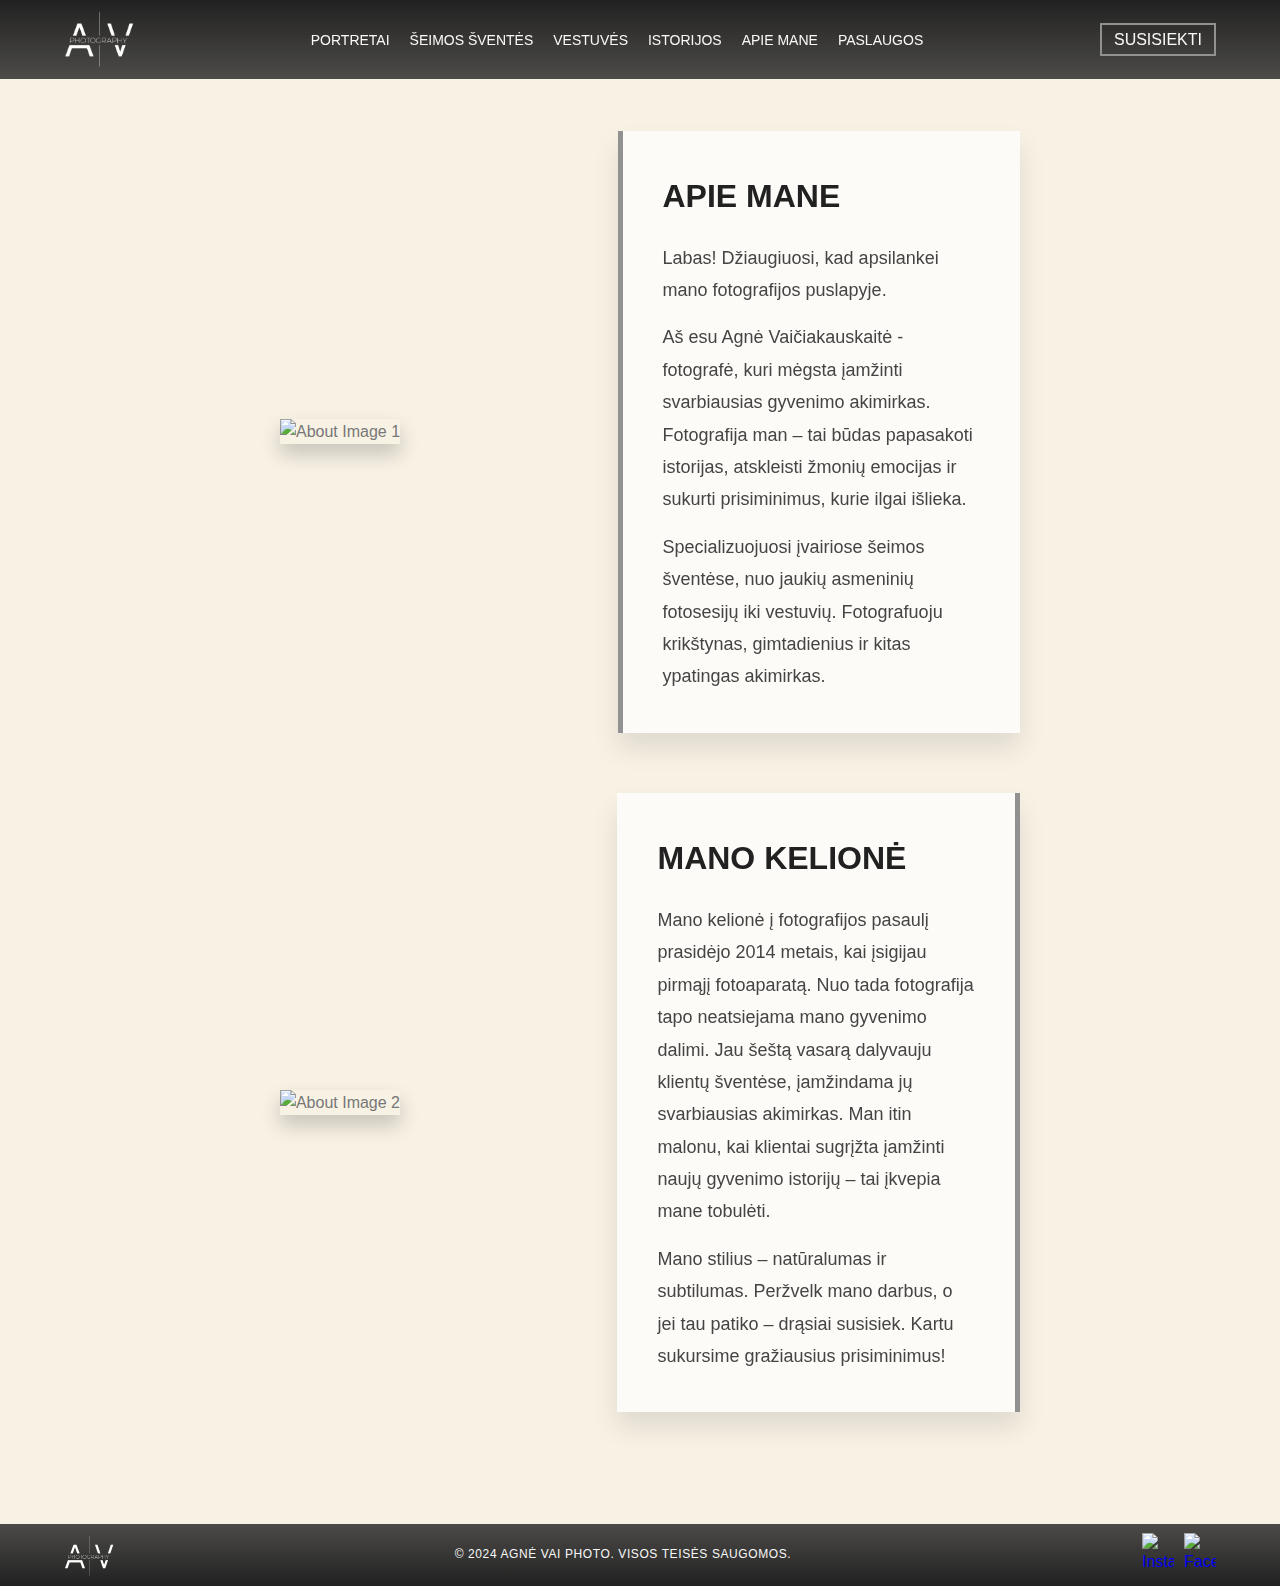
==== apie-mane/about.html @ 8f7ce567 "Created new pages" ====
<!DOCTYPE html>
<html lang="lt">
  <head>
    <meta charset="UTF-8" />
    <meta name="viewport" content="width=device-width, initial-scale=1.0" />
    <title>Apie Mane - Agnė Vai Photo</title>
    <!-- Link to the CSS file for Apie Mane page -->
    <link rel="stylesheet" href="about.css" />
    <link rel="icon" href="/favicon.ico" />
  </head>
  <body>
    <!-- Header -->
    <header id="header">
      <div class="header-container">
        <div class="logo" id="logo">
          <a href="home/index.html">
            <img src="logo_white-1.webp" alt="Agnė Vai Photography Logo" />
          </a>
        </div>

        <nav class="main-nav">
          <ul id="menu" class="menu">
            <li><a href="home/portraits.html">PORTRETAI</a></li>
            <li><a href="home/families.html">ŠEIMOS ŠVENTĖS</a></li>
            <li><a href="home/weddings.html">VESTUVĖS</a></li>
            <li><a href="home/stories.html">ISTORIJOS</a></li>
            <li><a href="home/about.html">APIE MANE</a></li>
            <li><a href="home/services.html">PASLAUGOS</a></li>
          </ul>
        </nav>

        <div class="contact-button">
          <a href="kontaktai/contacts.html" class="button">SUSISIEKTI</a>
        </div>
      </div>
    </header>

    <!-- About Me Section -->
    <section class="about-section">
      <!-- First Row: Image on left, text on right -->
      <div class="row">
        <div class="image-container">
          <img src="about.jpg" alt="About Image 1" />
        </div>
        <div class="text-container">
          <h2>APIE MANE</h2>
          <p>Labas! Džiaugiuosi, kad apsilankei mano fotografijos puslapyje.</p>
          <p>
            Aš esu Agnė Vaičiakauskaitė - fotografė, kuri mėgsta įamžinti
            svarbiausias gyvenimo akimirkas. Fotografija man – tai būdas
            papasakoti istorijas, atskleisti žmonių emocijas ir sukurti
            prisiminimus, kurie ilgai išlieka.
          </p>
          <p>
            Specializuojuosi įvairiose šeimos šventėse, nuo jaukių asmeninių
            fotosesijų iki vestuvių. Fotografuoju krikštynas, gimtadienius ir
            kitas ypatingas akimirkas.
          </p>
        </div>
      </div>

      <!-- Second Row: Text on left, image on right -->
      <div class="row reverse-row">
        <div class="text-container">
          <h2>MANO KELIONĖ</h2>
          <p>
            Mano kelionė į fotografijos pasaulį prasidėjo 2014 metais, kai
            įsigijau pirmąjį fotoaparatą. Nuo tada fotografija tapo neatsiejama
            mano gyvenimo dalimi. Jau šeštą vasarą dalyvauju klientų šventėse,
            įamžindama jų svarbiausias akimirkas. Man itin malonu, kai klientai
            sugrįžta įamžinti naujų gyvenimo istorijų – tai įkvepia mane
            tobulėti.
          </p>
          <p>
            Mano stilius – natūralumas ir subtilumas. Peržvelk mano darbus, o
            jei tau patiko – drąsiai susisiek. Kartu sukursime gražiausius
            prisiminimus!
          </p>
        </div>
        <div class="image-container">
          <img src="about (2).jpg" alt="About Image 2" />
        </div>
      </div>
    </section>

    <!-- Footer -->
    <footer>
      <div class="footer-container">
        <div class="footer-logo">
          <a href="index.html">
            <img src="logo_white-1.webp" alt="Agnė Vai Photo" />
          </a>
        </div>
        <div class="footer-text">
          <p>© 2024 AGNĖ VAI PHOTO. VISOS TEISĖS SAUGOMOS.</p>
        </div>
        <div class="footer-social">
          <a
            href="https://www.instagram.com/agnev_photography/"
            target="_blank"
          >
            <img
              src="https://img.icons8.com/?size=100&id=870&format=png&color=FFFFFF"
              alt="Instagram"
            />
          </a>
          <a
            href="https://www.facebook.com/agnevaiciakauskaitephotography/"
            target="_blank"
          >
            <img
              src="https://img.icons8.com/?size=100&id=435&format=png&color=FFFFFF"
              alt="Facebook"
            />
          </a>
        </div>
      </div>
    </footer>
  </body>
</html>
---- apie-mane/about.css ----
* {
  margin: 0;
  padding: 0;
  box-sizing: border-box;
}

body {
  font-family: "Roboto", sans-serif;
  color: #777;
  line-height: 1.6;
  background-color: #f8f2e5;
}

header {
  background-color: #212121;
  padding: 6px 0;
  color: #f8f8f8;
  position: sticky;
  top: 0;
  z-index: 1000;
  width: 100%;
  background: linear-gradient(to bottom, rgb(33, 33, 33) 0%, rgba(33, 33, 33, 0.8) 97%, rgba(248, 242, 229, 0) 95%);
}
header .header-container {
  display: flex;
  justify-content: space-between;
  align-items: center;
  width: 90%;
  max-width: 1200px;
  margin: 0 auto;
}
header .header-container .logo {
  display: inline-block;
}
header .header-container .logo img {
  max-width: 70px;
  width: 100%;
}
header .header-container .logo:hover {
  transform: scale(1.05);
}
header .header-container .main-nav {
  flex-grow: 1;
  display: flex;
  justify-content: center;
}
header .header-container .main-nav ul {
  display: flex;
  list-style: none;
  gap: 20px;
}
header .header-container .main-nav ul li a {
  color: #f8f8f8;
  text-decoration: none;
  font-weight: 400;
  font-size: 14px;
}
header .header-container .main-nav ul li a:hover {
  color: #919191;
}
header .header-container .contact-button .button {
  background-color: transparent;
  color: #f8f8f8;
  padding: 6px 12px;
  border: 2px solid #919191;
  text-decoration: none;
  font-weight: 300;
  transition: background-color 0.3s ease, color 0.3s ease;
}
header .header-container .contact-button .button:hover {
  background-color: #f8f8f8;
  color: #212121;
}

.about-section {
  display: flex;
  flex-direction: column;
  align-items: center;
  width: 90%;
  max-width: 1200px;
  margin: 50px auto;
}
.about-section .row {
  display: flex;
  align-items: center;
  justify-content: space-between;
  margin-bottom: 60px;
  position: relative; /* Enable positioning for the text card */
}
.about-section .row .image-container {
  flex: 1;
  padding: 0 20px;
}
.about-section .row .image-container img {
  width: 100%;
  max-width: 450px;
  max-height: 600px;
  -o-object-fit: cover;
     object-fit: cover;
  box-shadow: 0 10px 20px rgba(0, 0, 0, 0.2);
}
.about-section .row .text-container {
  flex: 1;
  padding: 20px;
  background-color: rgba(255, 255, 255, 0.7); /* Transparent background */
  -webkit-backdrop-filter: blur(8px);
          backdrop-filter: blur(8px);
  box-shadow: 0 15px 25px rgba(0, 0, 0, 0.1);
  color: #333;
  max-width: 600px;
  border-left: 5px solid #919191;
  padding: 40px; /* Increased padding for spacing */
}
.about-section .row .text-container h2 {
  font-size: 32px;
  color: #212121;
  margin-bottom: 20px;
  text-transform: uppercase;
  font-weight: 700;
}
.about-section .row .text-container p {
  font-size: 18px;
  line-height: 1.8;
  color: #444;
  margin-top: 15px;
}
.about-section .reverse-row {
  flex-direction: row-reverse;
}
.about-section .reverse-row .text-container {
  border-right: 5px solid #919191; /* Move the border to the right side */
  border-left: none;
}

footer {
  background-color: #212121;
  color: #f8f8f8;
  padding: 10px 0;
  margin: 0;
  width: 100%;
  background: linear-gradient(to top, rgb(33, 33, 33) 0%, rgba(33, 33, 33, 0.8) 97%, rgba(248, 242, 229, 0) 95%);
}
footer .footer-container {
  display: flex;
  justify-content: space-between;
  align-items: center;
  width: 90%;
  max-width: 1200px;
  margin: 0 auto;
  gap: 15px;
  flex-wrap: nowrap;
}
footer .footer-logo {
  display: flex;
  align-items: center;
}
footer .footer-logo a {
  display: inline-block;
  transition: opacity 0.3s ease, filter 0.3s ease;
}
footer .footer-logo a img {
  max-width: 50px;
  width: 100%;
  height: auto;
  vertical-align: middle;
}
footer .footer-logo a:hover {
  filter: brightness(0.8);
}
footer .footer-text {
  font-size: 12px;
  text-transform: uppercase;
  font-weight: 400;
  letter-spacing: 0.05em;
  margin: 0;
  color: #f8f8f8;
  vertical-align: middle;
  line-height: 1;
}
footer .footer-social {
  display: flex;
  align-items: center;
}
footer .footer-social a {
  margin-left: 10px;
  text-decoration: none;
  transition: color 0.3s ease;
}
footer .footer-social a img {
  max-width: 32px;
  height: auto;
  vertical-align: middle;
  transition: filter 0.3s ease;
}
footer .footer-social a img:hover {
  filter: brightness(0.8);
}/*# sourceMappingURL=about.css.map */
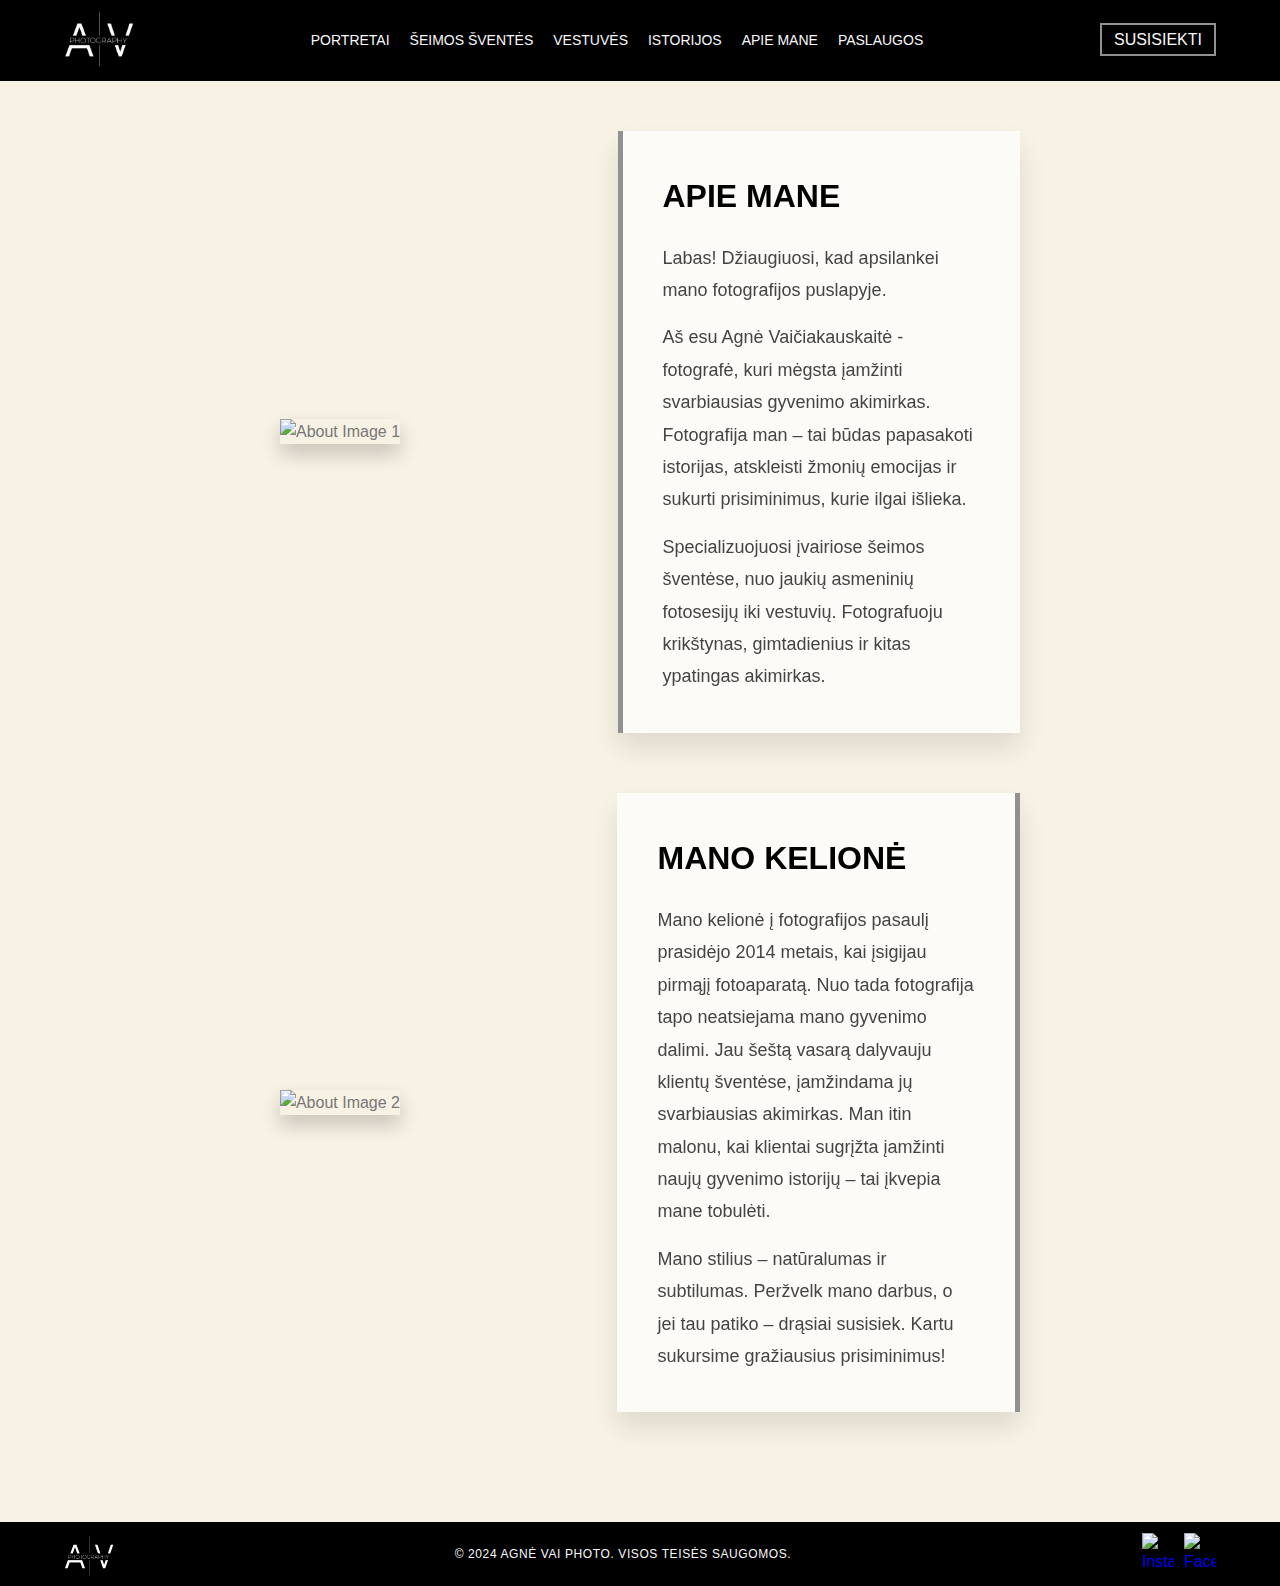
==== commit 0a3c00cb: "final html touches" ====
--- a/apie-mane/about.html
+++ b/apie-mane/about.html
@@ -4,28 +4,26 @@
     <meta charset="UTF-8" />
     <meta name="viewport" content="width=device-width, initial-scale=1.0" />
     <title>Apie Mane - Agnė Vai Photo</title>
-    <!-- Link to the CSS file for Apie Mane page -->
     <link rel="stylesheet" href="about.css" />
     <link rel="icon" href="/favicon.ico" />
   </head>
   <body>
-    <!-- Header -->
     <header id="header">
       <div class="header-container">
         <div class="logo" id="logo">
-          <a href="home/index.html">
+          <a href="../home/index.html">
             <img src="logo_white-1.webp" alt="Agnė Vai Photography Logo" />
           </a>
         </div>
 
         <nav class="main-nav">
           <ul id="menu" class="menu">
-            <li><a href="home/portraits.html">PORTRETAI</a></li>
-            <li><a href="home/families.html">ŠEIMOS ŠVENTĖS</a></li>
-            <li><a href="home/weddings.html">VESTUVĖS</a></li>
-            <li><a href="home/stories.html">ISTORIJOS</a></li>
-            <li><a href="home/about.html">APIE MANE</a></li>
-            <li><a href="home/services.html">PASLAUGOS</a></li>
+            <li><a href="../portretai/portraits.html">PORTRETAI</a></li>
+            <li><a href="../seimu-sventes/families.html">ŠEIMOS ŠVENTĖS</a></li>
+            <li><a href="../vestuves/weddings.html">VESTUVĖS</a></li>
+            <li><a href="../istorijos/stories.html">ISTORIJOS</a></li>
+            <li><a href="../apie-mane/about.html">APIE MANE</a></li>
+            <li><a href="../paslaugos/paslaugos.html">PASLAUGOS</a></li>
           </ul>
         </nav>
 
@@ -35,9 +33,7 @@
       </div>
     </header>
 
-    <!-- About Me Section -->
     <section class="about-section">
-      <!-- First Row: Image on left, text on right -->
       <div class="row">
         <div class="image-container">
           <img src="about.jpg" alt="About Image 1" />
@@ -59,7 +55,6 @@
         </div>
       </div>
 
-      <!-- Second Row: Text on left, image on right -->
       <div class="row reverse-row">
         <div class="text-container">
           <h2>MANO KELIONĖ</h2>
@@ -82,13 +77,11 @@
         </div>
       </div>
     </section>
-
-    <!-- Footer -->
     <footer>
       <div class="footer-container">
         <div class="footer-logo">
-          <a href="index.html">
-            <img src="logo_white-1.webp" alt="Agnė Vai Photo" />
+          <a href="../home/index.html">
+            <img src="logo_white-1.webp" alt="Agnė Vai Photography Logo" />
           </a>
         </div>
         <div class="footer-text">
--- a/apie-mane/about.css
+++ b/apie-mane/about.css
@@ -12,14 +12,13 @@
 }
 
 header {
-  background-color: #212121;
+  background-color: #000000;
   padding: 6px 0;
   color: #f8f8f8;
   position: sticky;
   top: 0;
   z-index: 1000;
   width: 100%;
-  background: linear-gradient(to bottom, rgb(33, 33, 33) 0%, rgba(33, 33, 33, 0.8) 97%, rgba(248, 242, 229, 0) 95%);
 }
 header .header-container {
   display: flex;
@@ -69,7 +68,7 @@
 }
 header .header-container .contact-button .button:hover {
   background-color: #f8f8f8;
-  color: #212121;
+  color: #000000;
 }
 
 .about-section {
@@ -113,7 +112,7 @@
 }
 .about-section .row .text-container h2 {
   font-size: 32px;
-  color: #212121;
+  color: #000000;
   margin-bottom: 20px;
   text-transform: uppercase;
   font-weight: 700;
@@ -133,12 +132,11 @@
 }
 
 footer {
-  background-color: #212121;
+  background-color: #000000;
   color: #f8f8f8;
   padding: 10px 0;
   margin: 0;
   width: 100%;
-  background: linear-gradient(to top, rgb(33, 33, 33) 0%, rgba(33, 33, 33, 0.8) 97%, rgba(248, 242, 229, 0) 95%);
 }
 footer .footer-container {
   display: flex;
